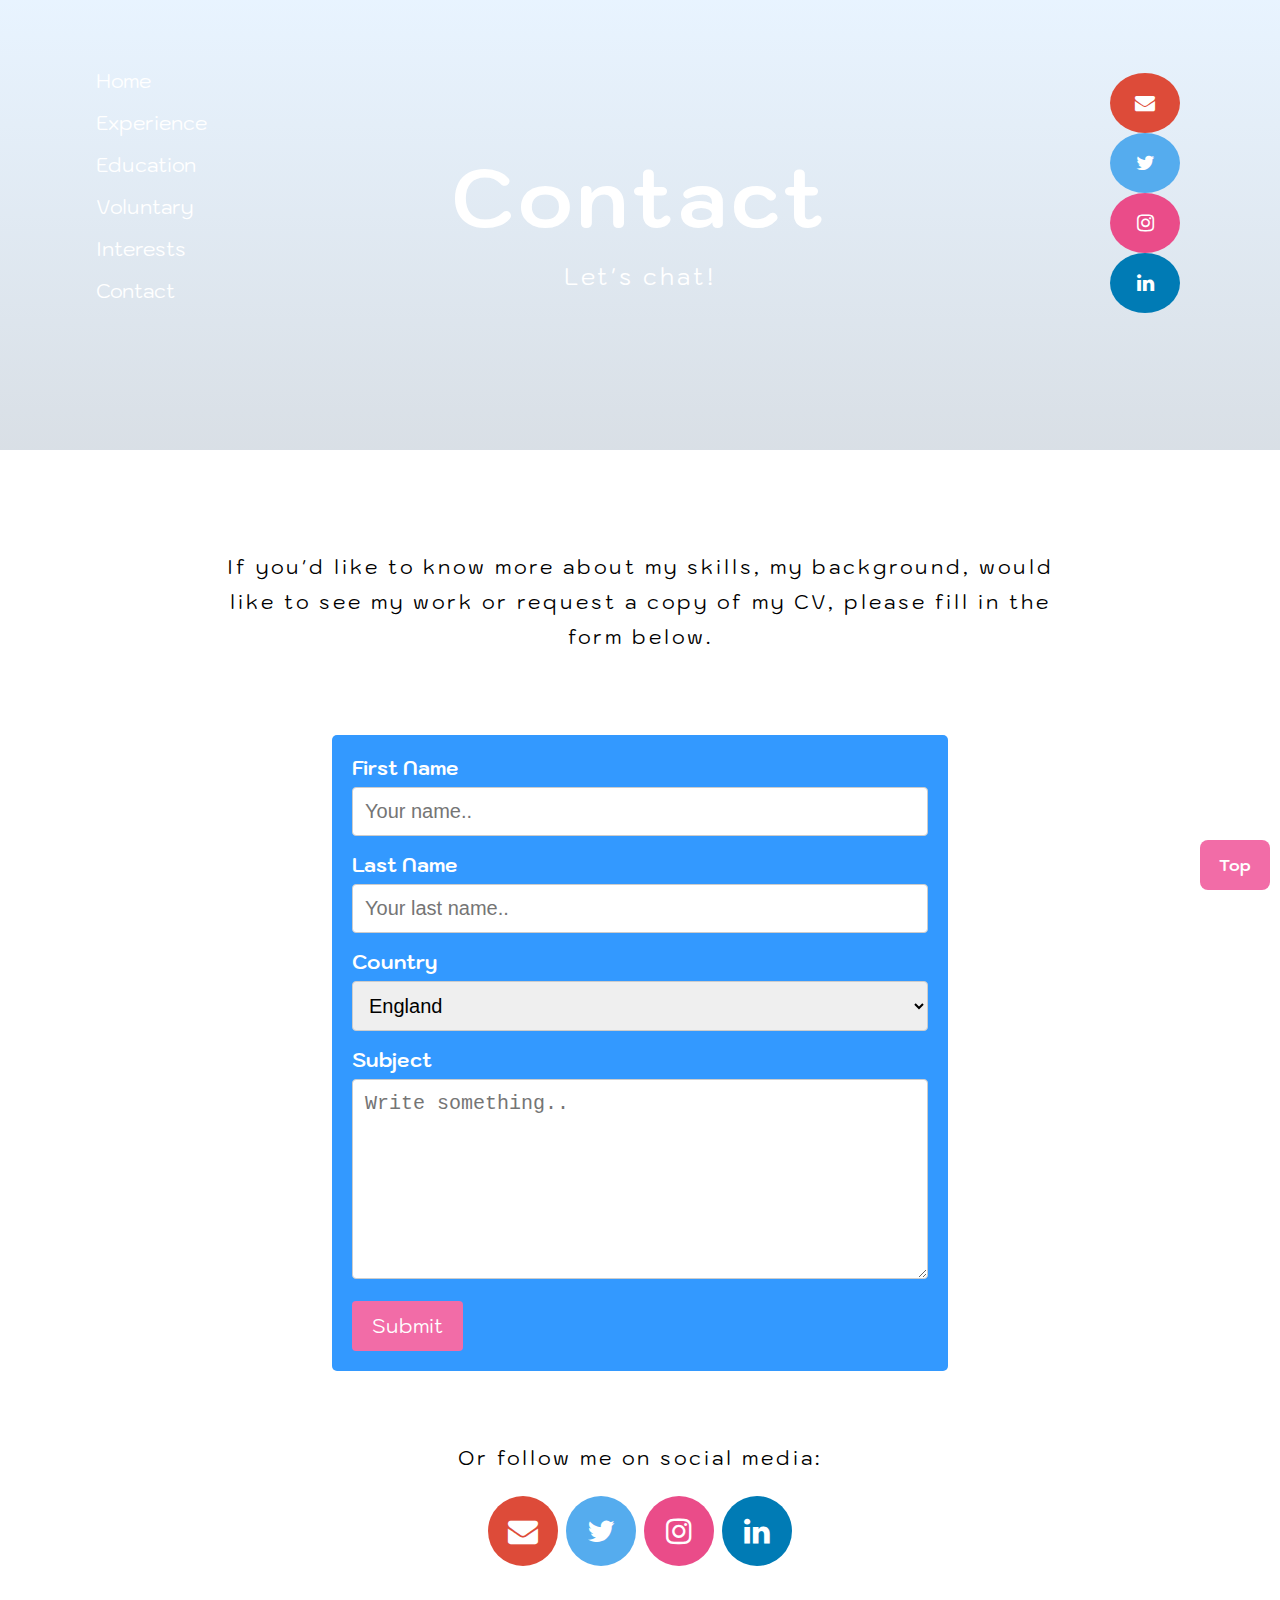
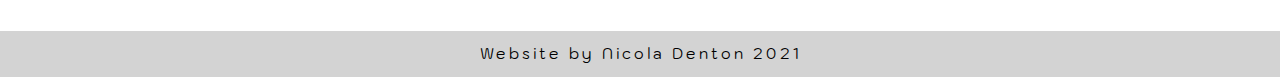
==== contact.html @ 7ac6232a "My first commit!" ====
<!DOCTYPE html>
<html lang="en">
<head>
  <meta charset="UTF-8">
  <meta name="viewport" content="width=device-width, initial-scale=1.0">
  <title>Nicola Denton</title>
  <link rel="stylesheet" href="stylesheet1.css">
  <link rel="stylesheet" href="stylesheet3.css">
  <link rel="preconnect" href="https://fonts.gstatic.com">
  <link href="https://fonts.googleapis.com/css2?family=Kodchasan&display=swap" rel="stylesheet">
  <link rel="stylesheet" href="https://cdnjs.cloudflare.com/ajax/libs/font-awesome/4.7.0/css/font-awesome.min.css">
 </head>
<div class="topnav" id="myTopnav">
  <a href="index.html">Home</a>
  <a href="experience.html">Experience</a>
  <a href="education.html">Education</a>
  <a href="volunteer.html">Volunteering</a>
  <a href="interests.html">Interests</a>
  <a href="contact.html">Contact</a>
  <a href="javascript:void(0);" class="icon" onclick="myFunction()">
    <i class="fa fa-bars"></i>
  </a>
</div>
<script>
  function myFunction() {
    var x = document.getElementById("myTopnav");
    if (x.className === "topnav") {
      x.className += " responsive";
    } else {
      x.className = "topnav";
    }
  }
</script>
<a href="#top"><button class="top">Top</button></a>
<body>
<div class="hero-image-contact">
  <ul>
    <li><a href="index.html">Home</a></li>
    <li><a href="experience.html">Experience</a></li>
    <li><a href="education.html">Education</a></li>
    <li><a href="volunteer.html">Voluntary</a></li>
    <li><a href="interests.html">Interests</a></li>
    <li><a href="contact.html">Contact</a></li>
  </ul>
  <div id="socials_1">
    <ul>
      <li><a href="mailto:ndentonmedia@gmail.com" class="fa fa-envelope" target="_blank"></a></li>
      <li><a href="https://twitter.com/ndentonmedia/" class="fa fa-twitter" target="_blank"></a></li>
      <li><a href="https://instagram.com/nicoladentonphoto/" class="fa fa-instagram" target="_blank"></a></li>
      <li><a href="https://www.linkedin.com/in/nicola-denton/" class="fa fa-linkedin" target="_blank"></a></li>
    </ul>
  </div>
  <div class="hero-text">
    <h1>Contact</h1>
    <h3>Let's chat!</h3>
  </div>
</div>

<div id="contact_intro">
  <p>If you'd like to know more about my skills, my background, would like to see my work or request a copy of my CV, please fill in the form below.</p>
</div>
<div class="container">
  <form action="action_page.php">

    <label for="fname">First Name</label>
    <input type="text" id="fname" name="firstname" placeholder="Your name..">

    <label for="lname">Last Name</label>
    <input type="text" id="lname" name="lastname" placeholder="Your last name..">

    <label for="country">Country</label>
    <select id="country" name="country">
      <option value="England">England</option>
      <option value="Ireland">Ireland</option>
      <option value="Scotland">Scotland</option>
      <option value="Wales">Wales</option>
      <option value="Other">Other</option>
    </select>

    <label for="subject">Subject</label>
    <textarea id="subject" name="subject" placeholder="Write something.." style="height:200px"></textarea>

    <input type="submit" value="Submit">

  </form>
</div>

<div id="socials_2">
  <p>Or follow me on social media:</p>
  <a href="mailto:ndentonmedia@gmail.com" class="fa fa-envelope"></a>
  <a href="https://twitter.com/ndentonmedia/" class="fa fa-twitter"></a>
  <a href="https://instagram.com/nicoladentonphoto/" class="fa fa-instagram"></a>
  <a href="https://www.linkedin.com/in/nicola-denton/" class="fa fa-linkedin"></a>
</div>

<div class="footer">
  <p>Website by Nicola Denton 2021</p>
</div>

</body>
</html>
---- stylesheet1.css ----
@font-face {
    font-family: 'Kodchasan-Italic';
    src: url('Kodchasan-Italic.woff2') format('woff2'),
    url('Kodchasan-Italic.woff') format('woff');
    font-weight: normal;
    font-style: italic;
    font-display: swap;
}

@font-face {
    font-family: 'Kodchasan-Bold';
    src: url('Kodchasan-Bold.woff2') format('woff2'),
    url('Kodchasan-Bold.woff') format('woff');
    font-weight: bold;
    font-style: normal;
    font-display: swap;
}

@font-face {
    font-family: 'Kodchasan';
    src: url('Kodchasan-Regular.woff2') format('woff2'),
    url('Kodchasan-Regular.woff') format('woff');
    font-weight: normal;
    font-style: normal;
    font-display: swap;
}

body, html {
    height: 100%;
}

/*Home*/
.hero-image-home {
    background-image: linear-gradient(rgb(30 144 255 / 8%), rgb(81 126 140 / 22%)), url("https://www.alphr.com/wp-content/uploads/2018/09/best_free_coding_courses_for_women_in_london_women_who_code.jpg");
    height: 50%;
    background-position: 50% 60%;
    background-repeat: no-repeat;
    background-size: cover;
    position: relative;
}
.hero-text {
    text-align: center;
    position: absolute;
    top: 50%;
    left: 50%;
    transform: translate(-50%, -50%);
    line-height: 50px;
}
.hero-text h1 {
    font-size: 110px!important;
    color: white;
    font-family: 'Kodchasan-Bold';
    letter-spacing: 5px!important;
    font-weight: bold;
}
.hero-text h3 {
    font-size: 30px;
    color: white;
    font-family: 'Kodchasan', sans-serif;
    letter-spacing: 3px;
    font-weight: normal;
}
#about_img {
    margin-left: 251px;
    margin-top: 100px;
    display: inline-block;
}
#about_text {
    background-color: #3399FF;
    width: 45%;
    height: 351px;
    float: right;
    margin-right: 255px;
    margin-top: 100px;
    padding: 50px;
}
#about_text h2 {
    font-size: 60px;
    color: white;
    font-family: 'Kodchasan', sans-serif;
    letter-spacing: 3px;
    margin: 0 26px;
}
p {
    font-size: 23px;
    color: white;
    font-family: 'Kodchasan', sans-serif;
    letter-spacing: 3px;
    line-height: 35px;
    font-weight: normal;
}
#about_text p {
    margin: 30px;
}
#can_do_intro {
    text-align: center;
    margin-top: 100px;
}
#can_do_intro h2 {
    font-size: 60px;
    color: #0070E0;
    font-family: 'Kodchasan', sans-serif;
    letter-spacing: 3px;
}
#can_do_intro p {
   color: black;
    padding-left: 200px;
    padding-right: 200px;
}
.can_do_row {
    display: flex;
    margin-top: 100px;
    margin-left: 120px;
}
.can_do_column {
    flex: 33.33%;
    padding: 5px;
}
#can_do_1, #can_do_2, #can_do_3 {
    background-color: #3399FF;
    width: 63%;
    padding: 50px;
    margin-top: -5px;
    height: 500px;
}
#can_do_1 h3, #can_do_2 h3, #can_do_3 h3 {
    font-size: 45px;
    color: white;
    font-family: 'Kodchasan', sans-serif;
    letter-spacing: 3px;
    margin-top: 0;
    text-align: left;
}
#can_do_1 p, #can_do_2 p, #can_do_3 p {
    text-align: left;
    font-weight: normal;
}

button {
    font-family: 'Kodchasan', sans-serif;
    font-size: 20px;
    background-color: white;
    border: none;
    margin-top: 50px;
    padding: 10px 30px;
}
button a {
    color: white;
    text-decoration: none;
}
#quote_1 {
    background-color: #A091F3;
    margin-top: 110px;
}
#quote_2, #quote_3 {
    background-color: #A091F3;
    margin-top: 120px;
}
#quote_1 h3 {
    font-size: 40px;
    color: white;
    line-height: 60px;
    font-family: 'Kodchasan', sans-serif;
    letter-spacing: 3px;
   text-align: center;
    font-style: italic;
    padding: 100px 100px 40px 100px;
}
#quote_2 h3, #quote_3 h3 {
    font-family: 'Kodchasan', sans-serif;
    font-size: 35px;
    color: white;
    line-height: 55px;
    letter-spacing: 3px;
    padding: 100px 100px 40px 100px;
    text-align: center;
    font-style: italic;
}
#quote_1 p, #quote_2 p, #quote_3 p {
    text-align: center;
    font-family: 'Kodchasan', sans-serif;
    font-size: 25px;
    padding-bottom: 70px;
    font-weight: normal;
}
#contact_text {
    padding-top: 30px;
}
#home_contact {
    margin-top: 100px;
}
#home_contact h2 {
    font-size: 60px;
    font-family: 'Kodchasan', sans-serif;
    letter-spacing: 3px;
    color: #0070E0;
    text-align: center;
}
#home_contact p {
    text-align: center;
    font-family: 'Kodchasan', sans-serif;
    font-size: 23px;
    padding: 0 200px 50px 200px;
    color: black;
    font-weight: normal;
}
input[type=text], select, textarea {
    width: 100%;
    padding: 12px;
    border: 1px solid #ccc;
    border-radius: 4px;
    box-sizing: border-box;
    margin-top: 6px;
    margin-bottom: 16px;
    resize: vertical;
    font-size: 25px;
}
input[type=submit] {
    background-color: #F26CA7;
    color: white;
    padding: 12px 20px;
    border: none;
    border-radius: 4px;
    cursor: pointer;
    font-family: 'Kodchasan', sans-serif;
    font-size: 23px;
}
input[type=submit]:hover {
    background-color: lightpink;
    color: black;
    font-family: 'Kodchasan', sans-serif;
    font-size: 23px;
}
.container {
    border-radius: 5px;
    background-color: #3399FF;
    padding: 20px;
    width: 45%;
    font-family: 'Kodchasan', sans-serif;
    margin: auto;
    font-size: 23px;
    color: white;
    font-weight: bold;
}
.footer {
    left: 0;
    bottom: 0;
    width: 100%;
    background-color: lightgrey;
    color: white;
}
.footer p {
    padding: 10px;
    color: black;
    font-size: 20px;
    text-align: center;
}
#socials_1 {
    text-align: right;
    padding-right: 100px;
    font-size: 30px;
    float: right;
    margin-top: 13px;
}
#socials_2 {
    text-align: center;
    padding: 50px;
    font-size: 30px;
}
.fa {
    padding: 20px;
    font-size: 30px;
    width: 30px;
    text-align: center;
    text-decoration: none;
    border-radius: 50%;
}
.fa:hover {
    opacity: 0.7;
}
.fa-envelope {
    background: #dd4b39;
    color: white;
}
.fa-twitter {
    background: #55ACEE;
    color: white;
}
.fa-instagram {
    background: #ea4c89;
    color: white;
}
.fa-linkedin {
    background: #007bb5;
    color: white;
}
ul {
    list-style-type: none;
    width: 230px;
    font-family: 'Kodchasan', sans-serif;
    margin-left: 50px;
    padding-top: 50px;
    font-size: 25px;
    float: left;
}
li a {
    display: block;
    color: white;
    padding: 8px 16px;
    text-decoration: none;
}
li a.active {
    background-color: #3399FF;
    color: white;
}
li a:hover:not(.active) {
    background-color: #3399FF;
    color: white;
}

/*Experience*/
.hero-image-exp {
    background-image: linear-gradient(rgb(30 144 255 / 20%), rgb(81 110 140 / 22%)), url("https://static.wixstatic.com/media/11062b_dc2b05fa934740e8bc64674ec7c1a337~mv2_d_5798_3865_s_4_2.jpg/v1/fill/w_1423,h_427,al_c,q_85,usm_0.66_1.00_0.01/11062b_dc2b05fa934740e8bc64674ec7c1a337~mv2_d_5798_3865_s_4_2.webp");
    height: 50%;
    background-position: center;
    background-repeat: no-repeat;
    background-size: cover;
    position: relative;
}
.hero-text {
    text-align: center;
    position: absolute;
    top: 50%;
    left: 50%;
    transform: translate(-50%, -50%);
    line-height: 50px;
}
.hero-text h1 {
    font-size: 110px;
    color: white;
    font-family: 'Kodchasan', sans-serif;
    letter-spacing: 3px;
}
.hero-text h3 {
    font-size: 30px;
    color: white;
    font-family: 'Kodchasan', sans-serif;
    letter-spacing: 3px;
    font-weight: normal;
}
table {
    font-family: 'Kodchasan', sans-serif;
    border-collapse: collapse;
    width: 80%;
    table-layout: fixed;
    margin: 100px auto;
    font-size: 20px;
    line-height: 33px;
}
td {
    border: none;
    text-align: left;
    padding: 20px;
}
tr:nth-child(even) {
    background-color: #f2f2f2;
}
#contact_text h3 {
    font-family: 'Kodchasan', sans-serif;
    color: black;
    text-align: center;
    font-size: 23px;
    letter-spacing: 3px;
    font-weight: normal;
}
#contact_text button {
    font-family: 'Kodchasan', sans-serif;
    font-size: 23px;
    background-color: #0070E0;
    border: none;
color: white;
    margin-bottom: 30px;
}

/*Education*/
.hero-image-edu {
    background-image: linear-gradient(rgb(30 144 255 / 10%), rgb(81 110 140 / 22%)), url("https://images.ctfassets.net/hrltx12pl8hq/6f2M9koJF7uhwGGao7WCX5/8683a9c8388dada729c7caeefc87872b/compressed_shutterstock_1274296330.jpg?fit=fill&w=800&h=300");
    height: 50%;
    background-position: center;
    background-repeat: no-repeat;
    background-size: cover;
    position: relative;
}
.edu_row_1 {
    display: flex;
    margin-top: 100px;
    margin-left: 90px;
    margin-right: 90px;
}
.edu_row_2 {
    display: flex;
    margin-top: 100px;
    margin-left: 90px;
    margin-right: 90px;
}
.edu_column {
    flex: 33.33%;
    padding: 20px;
}
#edu_1, #edu_2, #edu_3, #edu_4, #edu_5, #edu_6 {
    background-color: #f2f2f2;
    padding: 50px;
    margin-top: -5px;
    height: 480px;
}
#edu_1 h3, #edu_2 h3, #edu_3 h3, #edu_4 h3, #edu_5 h3, #edu_6 h3 {
    font-size: 40px;
    color: #0070E0;
    font-family: 'Kodchasan', sans-serif;
    letter-spacing: 3px;
    margin-top: 10px;
    text-align: left;
}
#edu_1 p, #edu_2 p, #edu_3 p, #edu_4 p, #edu_5 p, #edu_6 p {
    text-align: left;
    font-weight: normal;
    color: black;
}

/*Volunteer Work*/
.hero-image-vol {
    background-image: linear-gradient(rgb(30 144 290 / 10%), rgb(81 110 140 / 22%)), url("https://expertphotography.com/wp-content/uploads/2020/06/stock-photography3.jpg");
    height: 50%;
    background-position: center;
    background-repeat: no-repeat;
    background-size: cover;
    position: relative;
}

/*Interests*/
.hero-image-interests {
    background-image: linear-gradient(rgb(30 144 255 / 10%), rgb(81 110 140 / 22%)), url("https://images.unsplash.com/photo-1488203602058-8db2ce840718?ixid=MnwxMjA3fDB8MHxwaG90by1wYWdlfHx8fGVufDB8fHx8&ixlib=rb-1.2.1&auto=format&fit=crop&w=750&q=80");
    height: 50%;
    background-position: center;
    background-repeat: no-repeat;
    background-size: cover;
    position: relative;
}
#int_1_img, #int_2_img, #int_3_img, #int_4_img {
    margin-left: 300px;
    margin-top: 90px;
    display: inline-block;
}
#int_2_text, #int_4_text {
    background-color: #3399FF;
    width: 42%;
    height: 351px;
    float: right;
    margin-right: 263px;
    margin-top: 90px;
    padding: 50px;
}
#int_1_text, #int_3_text {
    background-color: #0070E0;
    width: 42%;
    height: 351px;
    float: right;
    margin-right: 263px;
    margin-top: 90px;
    padding: 50px;
}
#int_1_text h3, #int_2_text h3, #int_3_text h3, #int_4_text h3 {
    font-size: 45px;
    color: white;
    font-family: 'Kodchasan', sans-serif;
    letter-spacing: 3px;
    margin: 30px;
}
#int_1_text p, #int_2_text p, #int_3_text p, #int_4_text p {
    font-size: 23px;
    color: white;
    font-family: 'Kodchasan', sans-serif;
    letter-spacing: 3px;
    line-height: 35px;
    font-weight: normal;
    margin: 30px;
}

/*Contact*/
.hero-image-contact {
    background-image: linear-gradient(rgb(30 144 255 / 10%), rgb(81 110 140 / 22%)), url("https://teambuilding.com/wp-content/uploads/2020/06/work-from-home-activities-2.jpg");
    height: 50%;
    background-position: 50% 57%;
    background-repeat: no-repeat;
    background-size: cover;
    position: relative;
}
#contact_intro {
    text-align: center;
    margin-top: 100px;
    margin-bottom: 80px;
}
#contact_intro p {
    font-size: 23px;
    color: black;
    font-family: 'Kodchasan', sans-serif;
    letter-spacing: 3px;
    padding-left: 200px;
    padding-right: 200px;
    line-height: 35px;
    font-weight: normal;
}
#socials_2 p {
    font-size: 23px;
    color: black;
    font-family: 'Kodchasan', sans-serif;
    letter-spacing: 3px;
    padding-left: 190px;
    padding-right: 190px;
    line-height: 35px;
    font-weight: normal;
}

body {
    margin: 0;
    font-family: 'Kodchasan', sans-serif;
}
.topnav {
    overflow: hidden;
    background-color: dodgerblue;
}

.topnav a {
    float: left;
    color: #f2f2f2;
    text-align: center;
    padding: 10px 15px;
    text-decoration: none;
    font-size: 17px;
    display: none;
}

.topnav a:hover {
    background-color: dodgerblue;
    color: white;
}

.topnav a.active {
    background-color: darkblue;
    color: white;
}

.topnav .icon {
    display: none;
}

@media screen and (max-width: 1024px) {
    .topnav a:not(:first-child) {display: none;}
    .topnav a.icon {
        float: right;
        display: block;
    }
    ul {display: none;}
}

@media screen and (max-width: 1024px) {
    .topnav.responsive {position: relative;}
    .topnav.responsive .icon {
        position: absolute;
        right: 0;
        top: 0;
    }
    .topnav.responsive a {
        float: none;
        display: block;
        text-align: left;
    }
    ul {display: none;}
}

.top {
    position: fixed;
    bottom: 10px;
    right: 10px;
    max-width: 70px;
    max-height: 50px;
    width: 100%;
    height: 100%;
    padding: .5px;
    border-radius: 8px;
    justify-content: center;
    background: #F26CA7;
    font-size: 1rem;
    font-weight: 800;
    text-decoration: none;
    cursor: pointer;
    color: white;
}
---- stylesheet3.css ----
@media screen and (max-width: 1440px) {
    /*Home*/
    .hero-text h1 {
        font-size: 90px!important;
        line-height: 20px;
    }
    .hero-text {
        line-height: 35px;
    }
    .hero-text h3 {
        font-size: 25px;
    }
    ul {
        font-size: 22px;
    }
    #about_img {
        margin-left: 150px;
        margin-top: 120px;
    }
    #about_img img {
        height: 420px;
        width: 420px;
    }
    #about_text {
        width: 45%;
        height: 350px;
         margin-right: 150px;
        margin-top: 120px;
        padding: 36px;
    }
    #about_text h2, #home_contact h2 {
        font-size: 50px;
    }
    #about_text p {
        margin: 20px 29px;
    }
    p {
        font-size: 20px;
         line-height: 33px;
    }
    #can_do_intro h2 {
        font-size: 50px;
    }
    #can_do_intro p {
        padding-left: 180px;
        padding-right: 180px;
    }
    .can_do_row {
        margin-left: 75px;
    }
    .can_do_column img {
        height: 370px;
        width: 370px;
    }
    #can_do_1, #can_do_2, #can_do_3 {
        width: 60%;
        padding: 52px;
    }
    #can_do_1 h3, #can_do_2 h3, #can_do_3 h3 {
        font-size: 40px;
        margin: 0 -10px;
    }
    #can_do_1 p, #can_do_2 p, #can_do_3 p {
        margin: 35px -5px;
    }
    #quote_1 h3 {
        padding: 85px 100px 40px 100px;
    }
    #quote_1 p, #quote_2 p, #quote_3 p {
        font-size: 20px!important;
    }
    #home_contact p {
        font-size: 20px;
        padding: 0 180px 50px 180px;
    }
    .container, input[type=submit]:hover, input[type=submit], input[type=text], select, textarea {
        font-size: 20px;
    }
    .footer p {
        font-size: 15px;
    }
    /*Experience*/
    table {
        width: 85%;
    }
    #contact_text h3 {
        font-size: 20px;
    }
    #contact_text button {
        font-size: 22px;
    }

    /*Education*/
    .edu_row_1 {
        margin-left: 70px;
        margin-right: 70px;
    }
    .edu_row_2 {
        margin-left: 70px;
        margin-right: 70px;
        margin-top: 70px;
    }
    #edu_1 h3, #edu_2 h3, #edu_3 h3, #edu_4 h3, #edu_5 h3, #edu_6 h3 {
        font-size: 35px;
    }
    /*Interests*/
    #int_1_img, #int_2_img, #int_3_img, #int_4_img {
        margin-left: 150px;
        margin-top: 100px;
    }
    #int_1_img img, #int_2_img img, #int_3_img img, #int_4_img img {
        height: 420px;
        width: 420px;
    }
    #int_1_text h3, #int_2_text h3, #int_3_text h3, #int_4_text h3 {
        font-size: 40px;
    }
    #int_1_text p, #int_2_text p, #int_3_text p, #int_4_text p {
        font-size: 20px;
        line-height: 33px;
    }
    #int_1_text, #int_2_text, #int_3_text, #int_4_text {
        width: 45%;
        height: 350px;
          margin-right: 150px;
        margin-top: 100px;
        padding: 35px;
    }
    /*Contact*/
    #contact_intro p, #socials_2 p {
        font-size: 20px;
    }
}

@media screen and (max-width: 1360px) {
    /*Home*/
    ul {
        font-size: 20px;
        margin-left: 40px;
        padding-top: 40px;
    }
    .hero-text h1 {
        font-size: 82px!important;
        line-height: 15px;
    }
    .hero-text h3 {
        font-size: 23px;
    }
    #about_img {
        margin-left: 120px;
    }
    #about_text {
        margin-right: 121px;
        width: 49%;
        padding: 26px;
    }
    #about_img img {
        height: 400px;
        width: 400px;
    }
    p {
        line-height: 32px;
    }
    .can_do_column img {
        height: 350px;
        width: 350px;
    }
    #can_do_1, #can_do_2, #can_do_3 {
        width: 59%;
    }
    #can_do_1 p, #can_do_2 p, #can_do_3 p {
        margin: 35px -8px;
    }
    #can_do_1 h3, #can_do_2 h3, #can_do_3 h3 {
        font-size: 35px;
    }
    #quote_1 h3 {
        font-size: 35px;
        line-height: 50px;
    }
    .footer p {
        padding: 7px;
    }
    /*Experience*/
    table {
           font-size: 18px;
        line-height: 30px;
    }
    #quote_2 h3, #quote_3 h3 {
        font-size: 33px;
            line-height: 50px;
             padding: 100px 90px 40px 90px;
        }
    #contact_text button {
        font-size: 20px;
    }
    /*Education*/
    .edu_row_1, .edu_row_2 {
        margin-left: 50px;
        margin-right: 50px;
    }
    /*Interests*/
    #int_1_img img, #int_2_img img, #int_3_img img, #int_4_img img {
        height: 350px;
        width: 350px;
    }
    #int_1_img, #int_2_img, #int_3_img, #int_4_img {
        margin-left: 130px;
    }
    #int_1_text, #int_2_text, #int_3_text, #int_4_text {
        width: 51%;
        height: 301px;
        margin-right: 136px;
        padding: 25px;
    }
}

@media screen and (max-width: 1024px) and (max-height: 768px) and (orientation: landscape) {
    /*Home*/
    .hero-text {
   width: 100%;
    }
    .hero-text h1 {
        font-size: 85px!important;
    }
    #about_img img {
        height: 352px;
        width: 330px;
    }
    #about_img {
        margin-left: 70px;
        margin-top: 100px;
    }
    #about_text {
        margin-right: 70px;
        margin-top: 100px;
        width: 49%;
        height: 300px;
    }
    #about_text h2 {
        font-size: 45px;
        margin: 0 15px;
    }
    #can_do_intro h2, #home_contact h2 {
        font-size: 45px;
    }
    p {
        font-size: 16px;
        line-height: 25px;
    }
    #about_text p {
        margin: 20px 18px;
    }
    #can_do_intro {
        margin-top: 80px;
    }
    #can_do_intro p {
        padding-left: 100px;
        padding-right: 100px;
    }
    .can_do_column {
        margin-bottom: 50px;
    }
    .can_do_column img {
        height: 350px;
        width: 330px;
    }
    .can_do_row {
        margin-left: 70px;
        display: inline-block;
        margin-top: 80px;
    }
    #can_do_1, #can_do_2, #can_do_3 {
        padding: 50px;
        height: 250px;
        float: right;
        width: 47%;
        margin-right: 70px;
        margin-top: 0;
    }
    #can_do_1 h3, #can_do_2 h3, #can_do_3 h3 {
        margin: -10px -10px;
    }
    button {
        font-size: 18px;
    }
    #quote_1 {
        margin-top: 50px;
    }
    #home_contact p {
        font-size: 16px;
        padding: 0 100px 50px 100px;
    }
    .container, input[type=submit]:hover, input[type=submit], input[type=text], select, textarea {
        font-size: 18px;
    }
    .container {
        width: 55%;
    }
    /*Experience*/
    table {
        font-size: 16px;
        line-height: 25px;
        width: 87%;
    }
    #quote_2 h3 {
        font-size: 30px;
        line-height: 45px;
        padding: 75px 70px 40px 70px;
    }
    #contact_text h3 {
        font-size: 18px;
        padding: 0 100px 0 100px;
    }
    #quote_2, #quote_3 {
        margin-top: 10px;
    }
    /*Education*/
    .edu_row_1, .edu_row_2 {
        display: inline-block;
    }
    .edu_row_1 {
        margin-top: 70px;
    }
    .edu_row_2 {
        margin-top: 30px;
        margin-bottom: 50px;
    }
    #edu_1, #edu_2, #edu_3, #edu_4, #edu_5, #edu_6 {
        padding: 40px 50px;
        height: auto;
    }
#quote_3 h3 {
        font-size: 30px;
        line-height: 45px;
        padding: 75px 90px 40px 90px;
    }
/*Interests*/
    #int_1_img img, #int_2_img img, #int_3_img img, #int_4_img img {
        height: 330px;
        width: 330px;
    }
    #int_1_img, #int_2_img, #int_3_img, #int_4_img {
        margin-left: 80px;
        margin-top: 80px;
    }
    #int_1_text, #int_2_text, #int_3_text, #int_4_text {
        width: 47%;
        height: 280px;
        margin-right: 82px;
        padding: 25px;
        margin-top: 80px;
    }
    #int_1_text h3, #int_2_text h3, #int_3_text h3, #int_4_text h3 {
        font-size: 35px;
    }
    #int_1_text p, #int_2_text p, #int_3_text p, #int_4_text p {
        font-size: 16px;
        line-height: 25px;
    }
    /*Contact*/
    #contact_intro p, #socials_2 p {
        font-size: 16px;
    }
    #contact_intro p {
        padding-left: 100px;
        padding-right: 100px;
        line-height: 25px;
    }
}
@media screen and (max-width: 768px) and (max-height: 1024px) and (orientation: portrait) {
    /*Home*/
    .hero-image-home, .hero-image-edu, .hero-image-contact, .hero-image-exp, .hero-image-vol, .hero-image-interests {
        height: 35%;
    }
    .hero-text h1 {
        font-size: 80px!important;
    }
    .hero-text {
        width: 100%
    }
    #about_img {
        margin-left: 145px;
        margin-top: 80px;
    }
    #about_text {
        margin-right: 0;
        width: 94%;
        padding: 26px;
        height: auto;
        margin-top: 80px;
        margin-bottom: 80px;
    }
    #about_img img {
        height: 90%;
        width: 90%;
    }
    #about_text h2, #home_contact h2 {
        font-size: 45px;
        margin: 10px 26px;
    }
    p {
        line-height: 32px;
        font-size: 17px;
    }
    #can_do_intro h2, #home_contact h2 {
        font-size: 45px;
        text-align: left;
        margin-left: 45px;
    }
    #can_do_intro p {
        padding-left: 45px;
        padding-right: 45px;
        text-align: left;
        margin-top: -10px;
    }
    .can_do_row {
        display: inline-block;
        margin-left: -5px;
        margin-top: -20px;
    }
    .can_do_column img {
        height: 450px;
        width: 450px;
        margin-left: 150px;
        margin-top: 70px;
    }
    #can_do_1, #can_do_2, #can_do_3 {
        width: 87%;
        margin-top: 80px;
        height: auto;
    }
    #can_do_1 p, #can_do_2 p, #can_do_3 p {
        margin: 20px -8px;
    }
    #quote_1, #home_contact {
        margin-top: 80px;
    }
    #quote_1 h3 {
        text-align: left;
    }
    #home_contact p {
        margin-top: 35px;
        padding-left: 45px;
        padding-right: 45px;
        text-align: left;
    }
    .container {
        width: 70%;
    }
    #contact_text button {
        font-size: 17px;
    }
    /*Experience*/
    table {
        width: 87%;
        margin: 80px auto;
    }
    td {
        line-height: 25px;
        font-size: 17px;
    }
    #contact_text {
        padding-top: 10px;
        padding-bottom: 20px;
    }
    #contact_text h3 {
        font-size: 17px;
        padding-left: 50px;
        padding-right: 50px;
    }
    #quote_2 h3 {
        font-size: 30px;
        line-height: 48px;
        padding: 90px 90px 40px 90px;
        text-align: left;
    }
    #quote_1 p, #quote_2 p, #quote_3 p {
        font-size: 17px!important;
        text-align: right;
        padding-right: 80px;
    }
    #contact_text button {
        font-size: 17px;
    }
    .edu_row_1, .edu_row_2 {
        display: inline-block;
    }
    .edu_row_1 {
        margin-top: 70px;
    }
    .edu_row_2 {
        margin-top: 30px;
        margin-bottom: -20px;
    }
    #edu_1, #edu_2, #edu_3, #edu_4, #edu_5, #edu_6 {
        padding: 40px 50px;
        height: auto;
    }
    #quote_3 h3 {
        font-size: 30px;
        line-height: 48px;
        padding: 75px 90px 40px 90px;
        text-align: left;
    }
    /*Interests*/
    #int_1_img img, #int_2_img img, #int_3_img img, #int_4_img img {
        height: 450px;
        width: 450px;
    }
    #int_1_img, #int_2_img, #int_3_img, #int_4_img {
        margin-left: 150px;
        margin-top: 70px;
    }
    #int_1_text, #int_2_text, #int_3_text, #int_4_text {
        width: 94%;
        margin-top: 80px;
        margin-right: 0;
        height: auto;
    }
    #int_1_text p, #int_2_text p, #int_3_text p, #int_4_text p {
        font-size: 17px;
        line-height: 32px;
    }
    #int_4_text {
        margin-bottom: 50px;
    }
    /*Contact*/
    #contact_intro p, #socials_2 p {
        font-size: 17px;
        line-height: 32px;
        padding-left: 80px;
        padding-right: 80px;
    }
}

@media screen and (max-width: 767px) {
    /*Home*/
    .topnav a {
        padding: 10px 10px;
        font-size: 15px;
    }
    .fa {
        padding: 12px;
    }
    .hero-image-home, .hero-image-edu, .hero-image-contact, .hero-image-exp, .hero-image-vol, .hero-image-interests {
        height: 45%;
    }
    .hero-text {
        line-height: 20px;
        top: 48%;
        width: 83%;
    }
    .hero-text h1 {
        font-size: 50px!important;
        line-height: 45px;
    }
    .hero-text h3 {
        font-size: 15px;
    }
    #about_img {
        margin-left: 0;
        margin-top: 60px;
    }
    #about_img img {
        height: 340px;
        width: 98%;
        margin-left: 3px;
    }
    #about_text {
        margin-top: -5px;
        padding: 15px;
        margin-bottom: 60px;
    }
    #about_text h2, #can_do_intro h2, #home_contact h2 {
        font-size: 35px;
        margin: 10px 28px;
    }
    #about_text p, #can_do_intro p, #home_contact p {
        margin: 20px 30px;
    }
    #can_do_intro p, #home_contact p {
        padding: 0;
    }
    p {
        line-height: 27px;
        font-size: 15px;
    }
    .can_do_column img {
        height: 340px;
        width: 100%;
        margin-left: 3px;
    }
    #can_do_1, #can_do_2, #can_do_3 {
         width: 79%;
        margin-top: -5px;
        padding: 40px;
    }
    #can_do_1, #can_do_2 {
        margin-bottom: -25px;
    }
    #can_do_1 h3, #can_do_2 h3, #can_do_3 h3 {
        font-size: 30px;
    }
    button {
        font-size: 15px;
    }
    #quote_1 h3 {
        font-size: 25px;
        line-height: 38px;
        padding: 50px 30px 40px 30px;
    }
    #quote_1 p, #quote_2 p, #quote_3 p {
        font-size: 13px!important;
        padding-right: 30px;
        padding-bottom: 50px;
    }
    #quote_1, #home_contact {
        margin-top: 60px;
    }
    #home_contact p {
        line-height: 27px;
        font-size: 15px;
    }
    .container {
        width: 75%;
        margin-top: 40px;
    }
    .container, input[type=submit]:hover, input[type=submit], input[type=text], select, textarea {
        font-size: 15px;
    }
    .footer p {
        font-size: 12px;
    }
    /*Experience*/
    td:nth-child(1) {
        display: inline-block;
        width: 95%;
    }
    td:nth-child(2) {
        display: inline-block;
        margin-bottom: 20px;
    }
    td {
        line-height: 25px;
        font-size: 15px;
    }
    table {
        margin: 40px auto;
    }
    #quote_2, #quote_3 {
        margin-top: 0;
    }
    #quote_2 h3 {
        font-size: 22px;
        line-height: 35px;
        padding: 50px 30px 40px 30px;
    }
    #contact_text h3 {
        font-size: 13px;
        padding-left: 20px;
        padding-right: 20px;
        line-height: 20px;
    }
    #contact_text button {
        font-size: 15px;
        margin-bottom: 10px;
    }
    /*Education*/
    .edu_row_1 {
        margin: 50px 0 0 0;
        width: 100%;
    }
    .edu_row_2 {
        margin: 20px 0 20px 0;
        width: 100%;
    }
    #edu_1 h3, #edu_2 h3, #edu_3 h3, #edu_4 h3, #edu_5 h3, #edu_6 h3 {
        font-size: 30px;
    }
    #edu_1, #edu_2, #edu_3, #edu_4, #edu_5, #edu_6 {
        padding: 35px 40px;
    }
    #quote_3 h3 {
        font-size: 17px;
        line-height: 27px;
        padding: 50px 30px 40px 30px;
    }
    /*Interests*/
    #int_1_img, #int_2_img, #int_3_img, #int_4_img {
        margin: 60px 0 0 0;
    }
    #int_1_img img, #int_2_img img, #int_3_img img, #int_4_img img {
        height: 340px;
        width: 98%;
        margin-left: 3px;
    }
    #int_1_text h3, #int_2_text h3, #int_3_text h3, #int_4_text h3 {
        font-size: 30px;
        margin: 15px 30px;
    }
    #int_1_text p, #int_2_text p, #int_3_text p, #int_4_text p {
        font-size: 15px;
        line-height: 27px;
        margin: 20px 30px;
    }
    #int_1_text, #int_2_text, #int_3_text, #int_4_text {
        margin-top: -5px;
    }
    /*Interests*/
    #contact_intro p, #socials_2 p {
        font-size: 15px;
        line-height: 27px;
        padding-left: 30px;
        padding-right: 30px;
        text-align: left;
    }
    #socials_2 {
        padding: 30px 7px;
    }
    #contact_intro {
        margin-top: 60px;
        margin-bottom: 50px;
    }



}
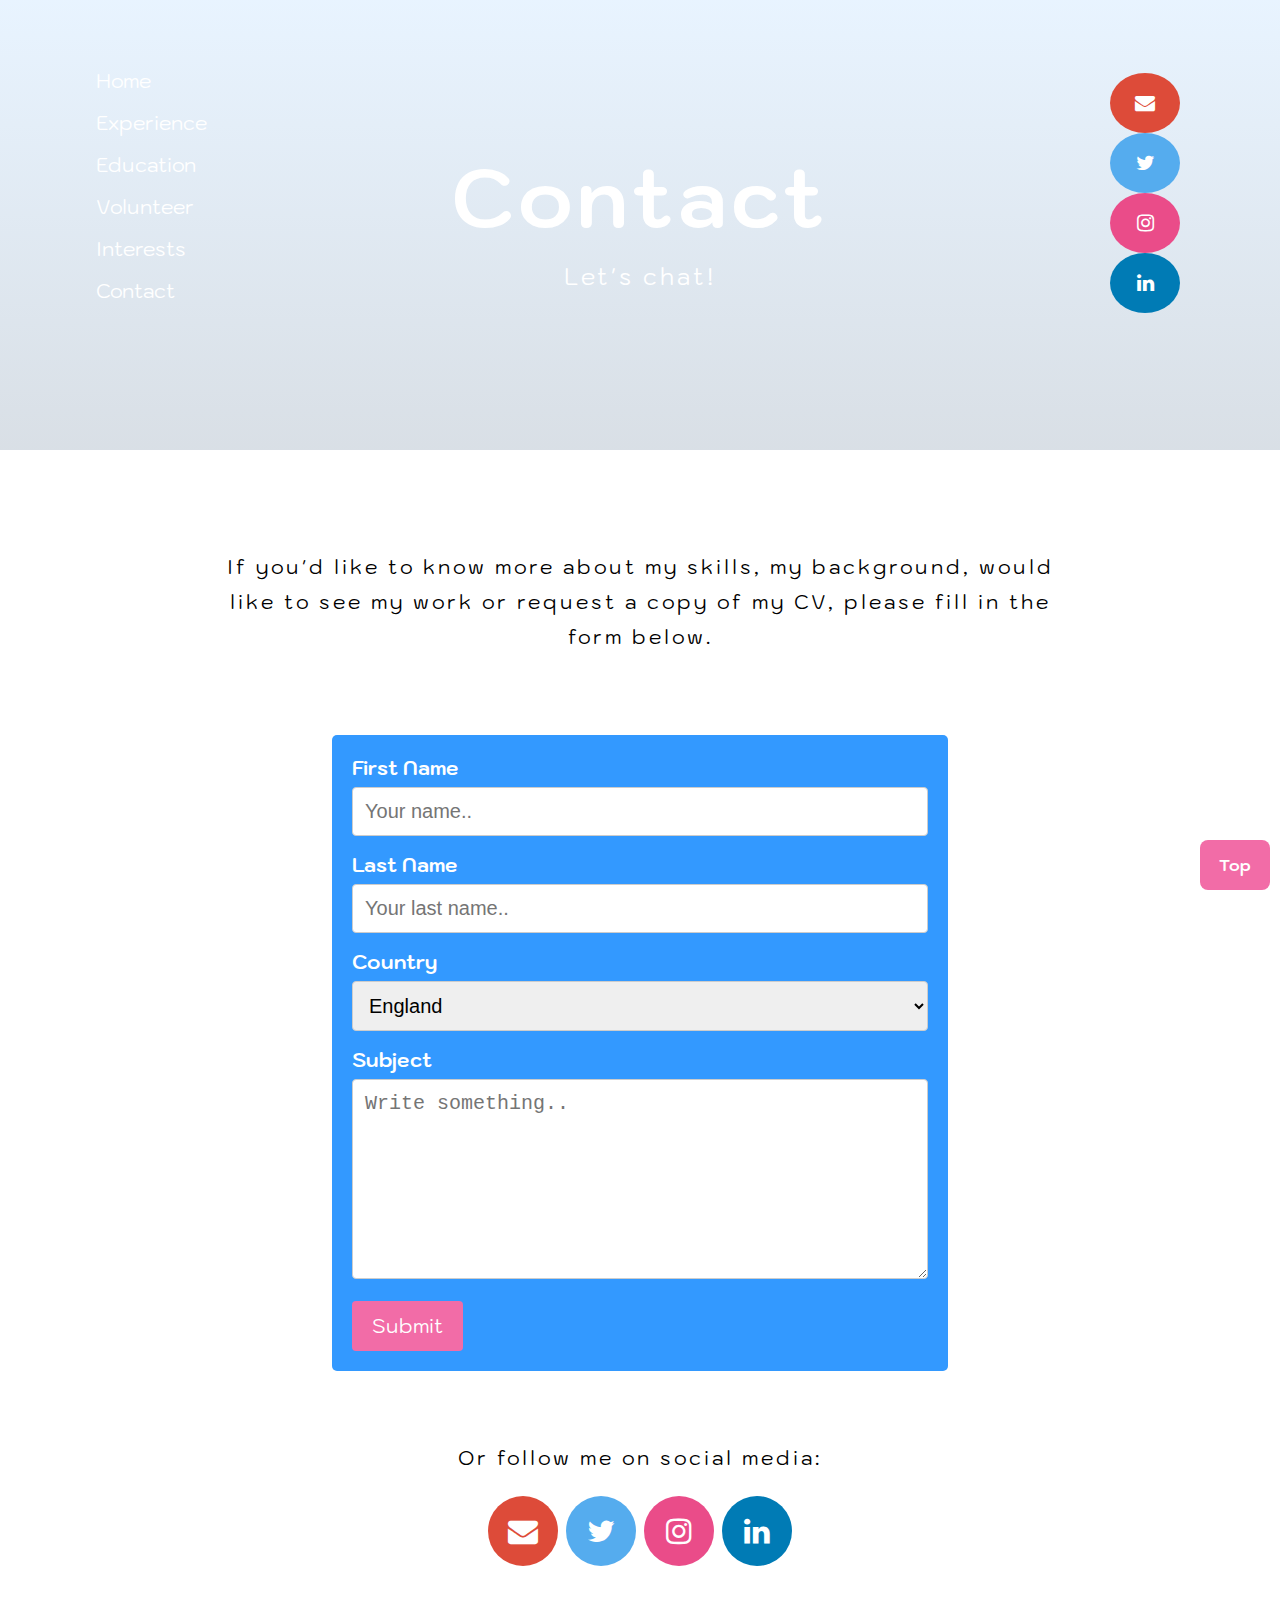
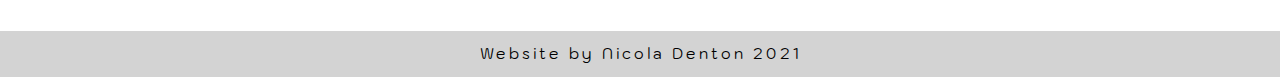
==== commit 988c6b21: "Update contact.html" ====
--- a/contact.html
+++ b/contact.html
@@ -14,7 +14,7 @@
   <a href="index.html">Home</a>
   <a href="experience.html">Experience</a>
   <a href="education.html">Education</a>
-  <a href="volunteer.html">Volunteering</a>
+  <a href="volunteer.html">Volunteer</a>
   <a href="interests.html">Interests</a>
   <a href="contact.html">Contact</a>
   <a href="javascript:void(0);" class="icon" onclick="myFunction()">
@@ -38,7 +38,7 @@
     <li><a href="index.html">Home</a></li>
     <li><a href="experience.html">Experience</a></li>
     <li><a href="education.html">Education</a></li>
-    <li><a href="volunteer.html">Voluntary</a></li>
+    <li><a href="volunteer.html">Volunteer</a></li>
     <li><a href="interests.html">Interests</a></li>
     <li><a href="contact.html">Contact</a></li>
   </ul>
@@ -98,4 +98,4 @@
 </div>
 
 </body>
-</html>+</html>
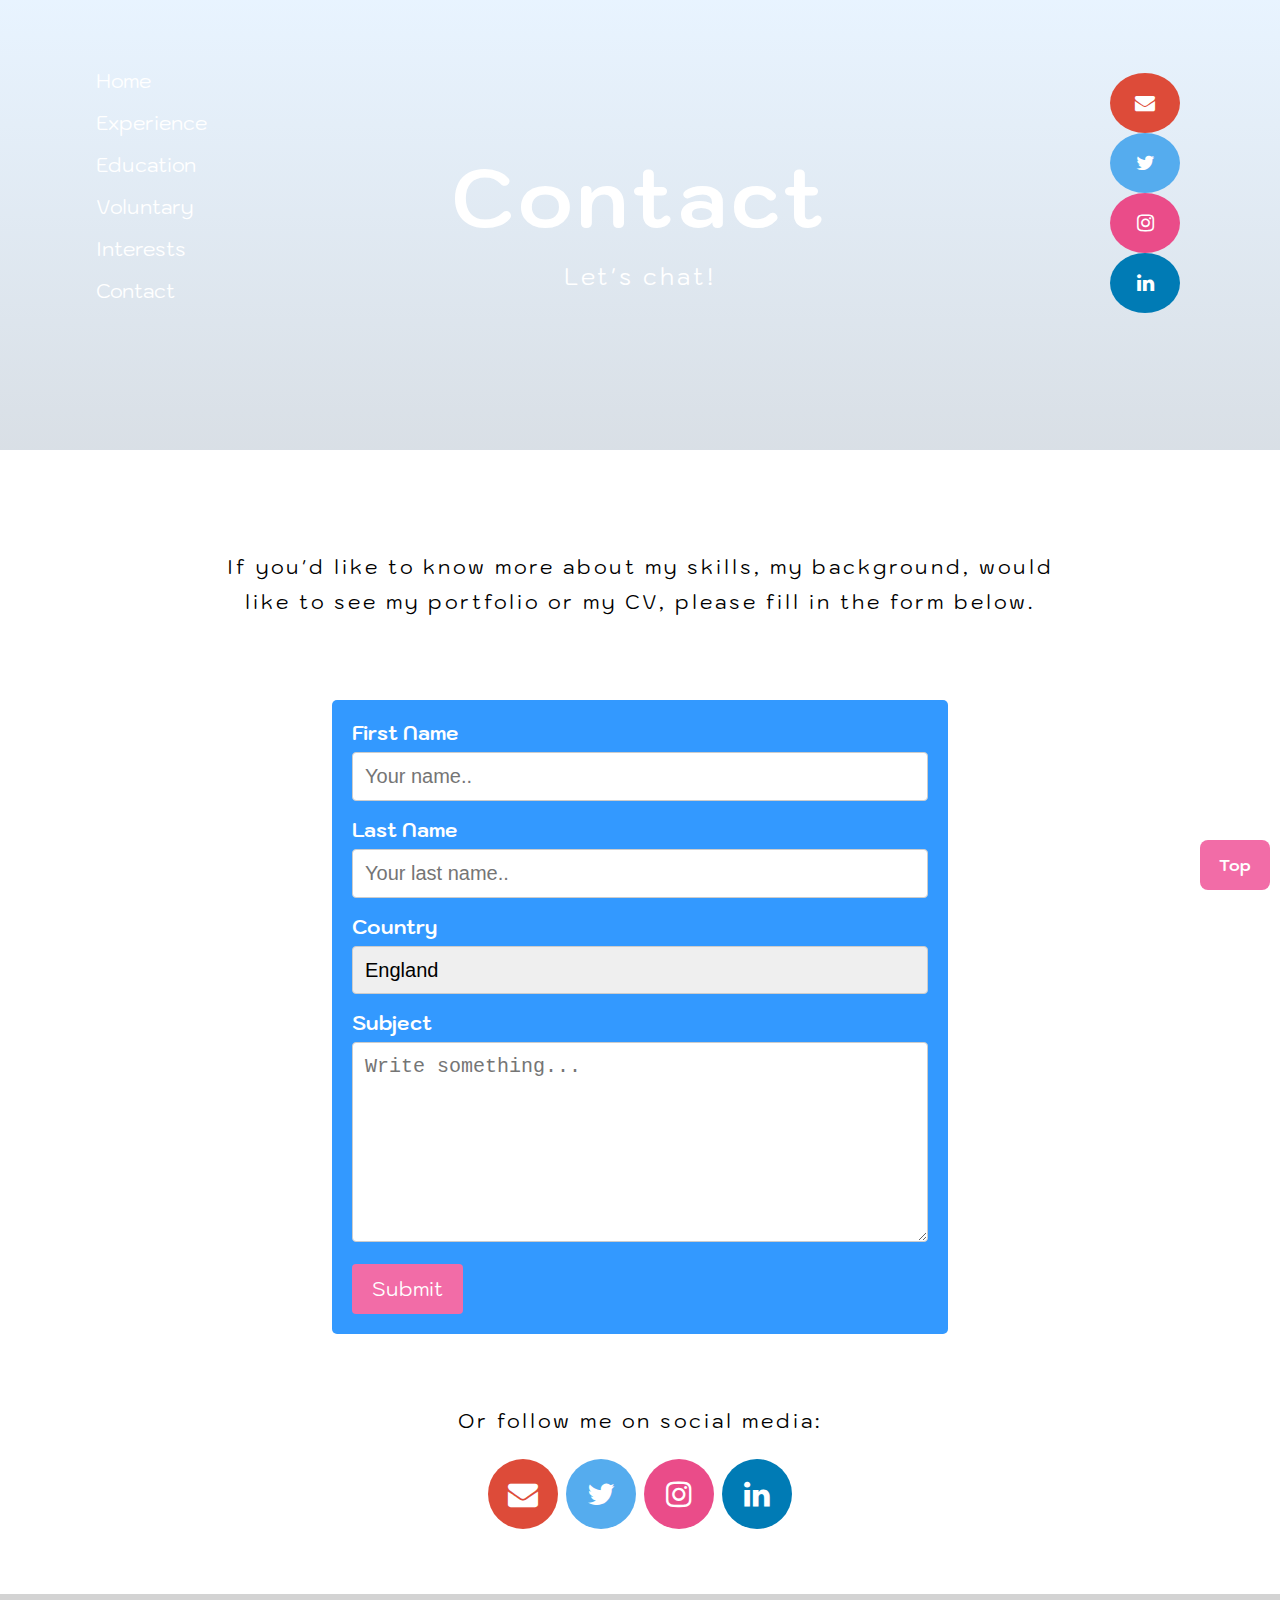
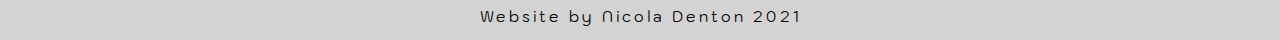
==== commit 0734c44a: "Updated Instagram name" ====
--- a/contact.html
+++ b/contact.html
@@ -14,7 +14,7 @@
   <a href="index.html">Home</a>
   <a href="experience.html">Experience</a>
   <a href="education.html">Education</a>
-  <a href="volunteer.html">Volunteer</a>
+  <a href="volunteer.html">Voluntary</a>
   <a href="interests.html">Interests</a>
   <a href="contact.html">Contact</a>
   <a href="javascript:void(0);" class="icon" onclick="myFunction()">
@@ -38,7 +38,7 @@
     <li><a href="index.html">Home</a></li>
     <li><a href="experience.html">Experience</a></li>
     <li><a href="education.html">Education</a></li>
-    <li><a href="volunteer.html">Volunteer</a></li>
+    <li><a href="volunteer.html">Voluntary</a></li>
     <li><a href="interests.html">Interests</a></li>
     <li><a href="contact.html">Contact</a></li>
   </ul>
@@ -46,7 +46,7 @@
     <ul>
       <li><a href="mailto:ndentonmedia@gmail.com" class="fa fa-envelope" target="_blank"></a></li>
       <li><a href="https://twitter.com/ndentonmedia/" class="fa fa-twitter" target="_blank"></a></li>
-      <li><a href="https://instagram.com/nicoladentonphoto/" class="fa fa-instagram" target="_blank"></a></li>
+      <li><a href="https://instagram.com/ndentoncreative/" class="fa fa-instagram" target="_blank"></a></li>
       <li><a href="https://www.linkedin.com/in/nicola-denton/" class="fa fa-linkedin" target="_blank"></a></li>
     </ul>
   </div>
@@ -57,7 +57,7 @@
 </div>
 
 <div id="contact_intro">
-  <p>If you'd like to know more about my skills, my background, would like to see my work or request a copy of my CV, please fill in the form below.</p>
+  <p>If you'd like to know more about my skills, my background, would like to see my portfolio or my CV, please fill in the form below.</p>
 </div>
 <div class="container">
   <form action="action_page.php">
@@ -78,7 +78,7 @@
     </select>
 
     <label for="subject">Subject</label>
-    <textarea id="subject" name="subject" placeholder="Write something.." style="height:200px"></textarea>
+    <textarea id="subject" name="subject" placeholder="Write something..." style="height:200px"></textarea>
 
     <input type="submit" value="Submit">
 
@@ -89,7 +89,7 @@
   <p>Or follow me on social media:</p>
   <a href="mailto:ndentonmedia@gmail.com" class="fa fa-envelope"></a>
   <a href="https://twitter.com/ndentonmedia/" class="fa fa-twitter"></a>
-  <a href="https://instagram.com/nicoladentonphoto/" class="fa fa-instagram"></a>
+  <a href="https://instagram.com/ndentoncreative/" class="fa fa-instagram"></a>
   <a href="https://www.linkedin.com/in/nicola-denton/" class="fa fa-linkedin"></a>
 </div>
 
--- a/stylesheet3.css
+++ b/stylesheet3.css
@@ -549,7 +549,7 @@
     .hero-text {
         line-height: 20px;
         top: 48%;
-        width: 83%;
+        width: 90%;
     }
     .hero-text h1 {
         font-size: 50px!important;
@@ -723,6 +723,8 @@
         margin-bottom: 50px;
     }
 
+}
 
-
-}+.container, input[type=submit]:hover, input[type=submit], input[type=text], select, textarea, button {
+    -webkit-appearance: none;
+}
